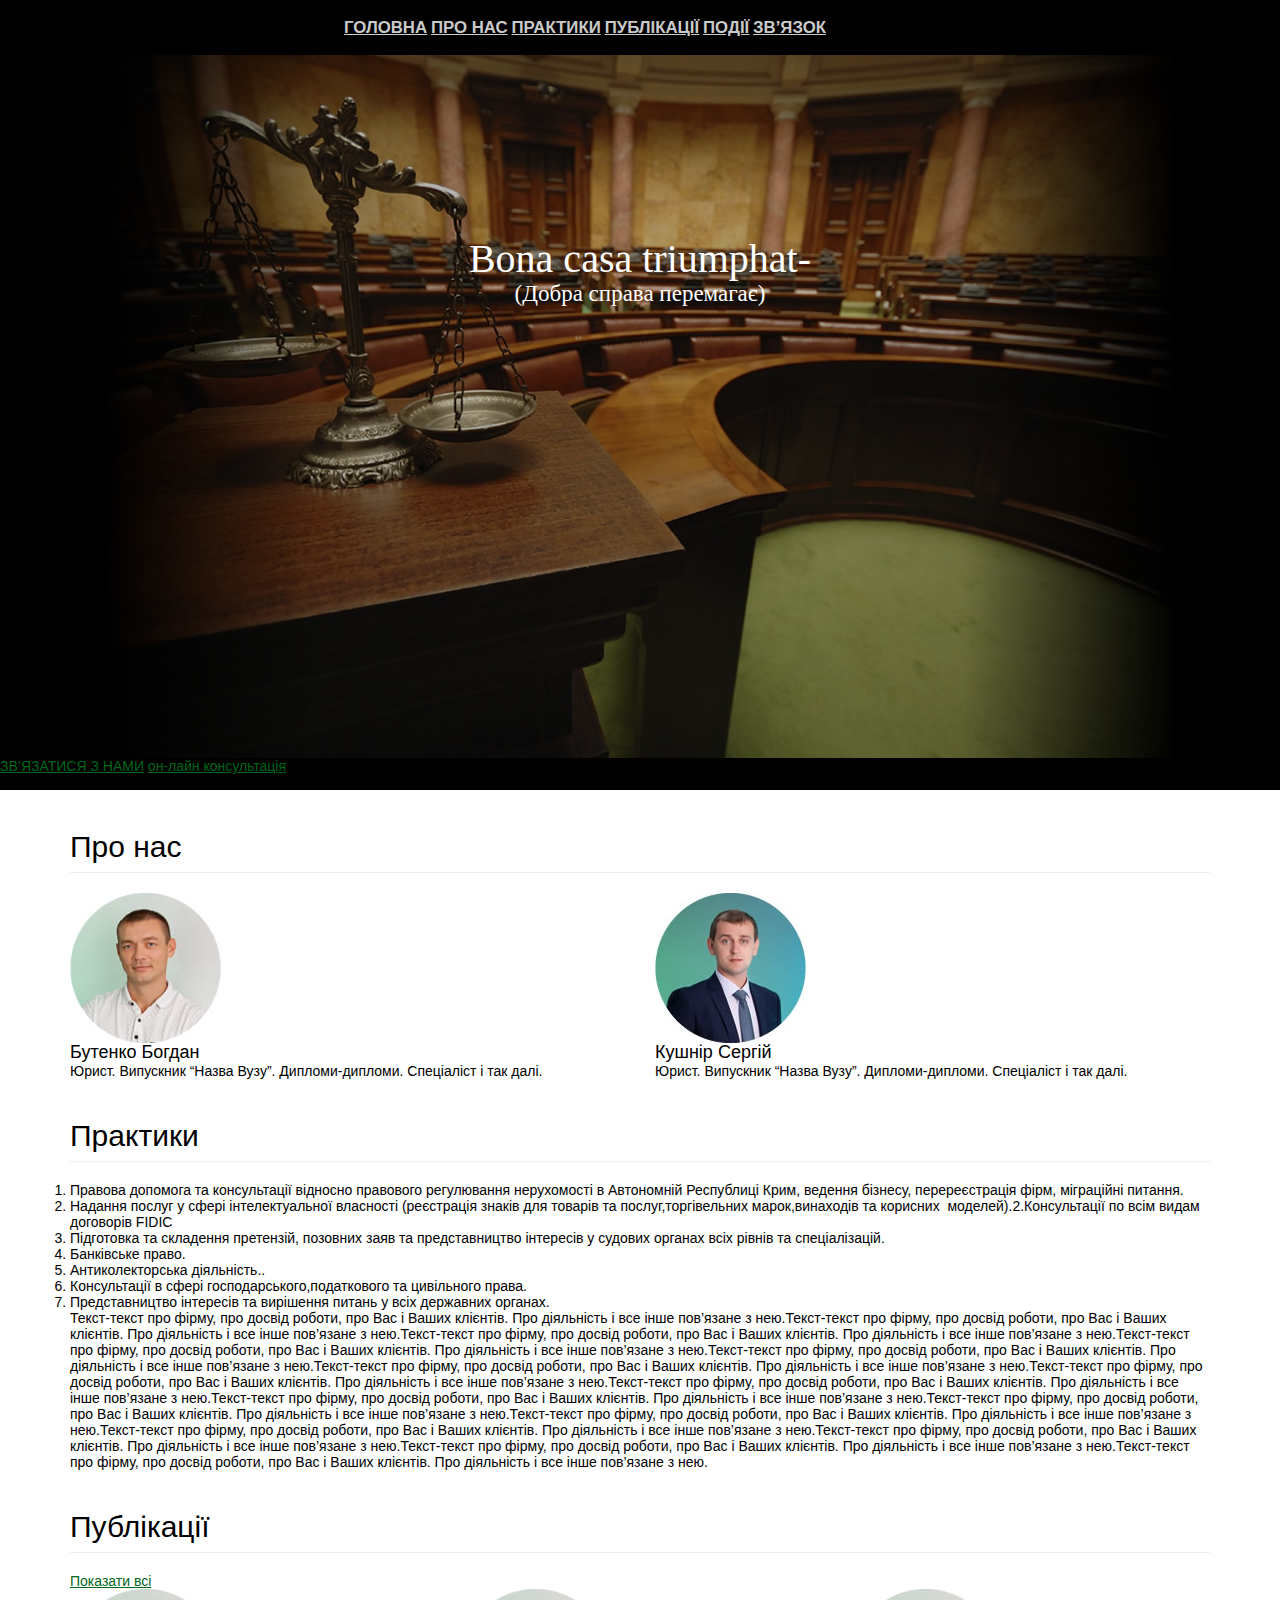
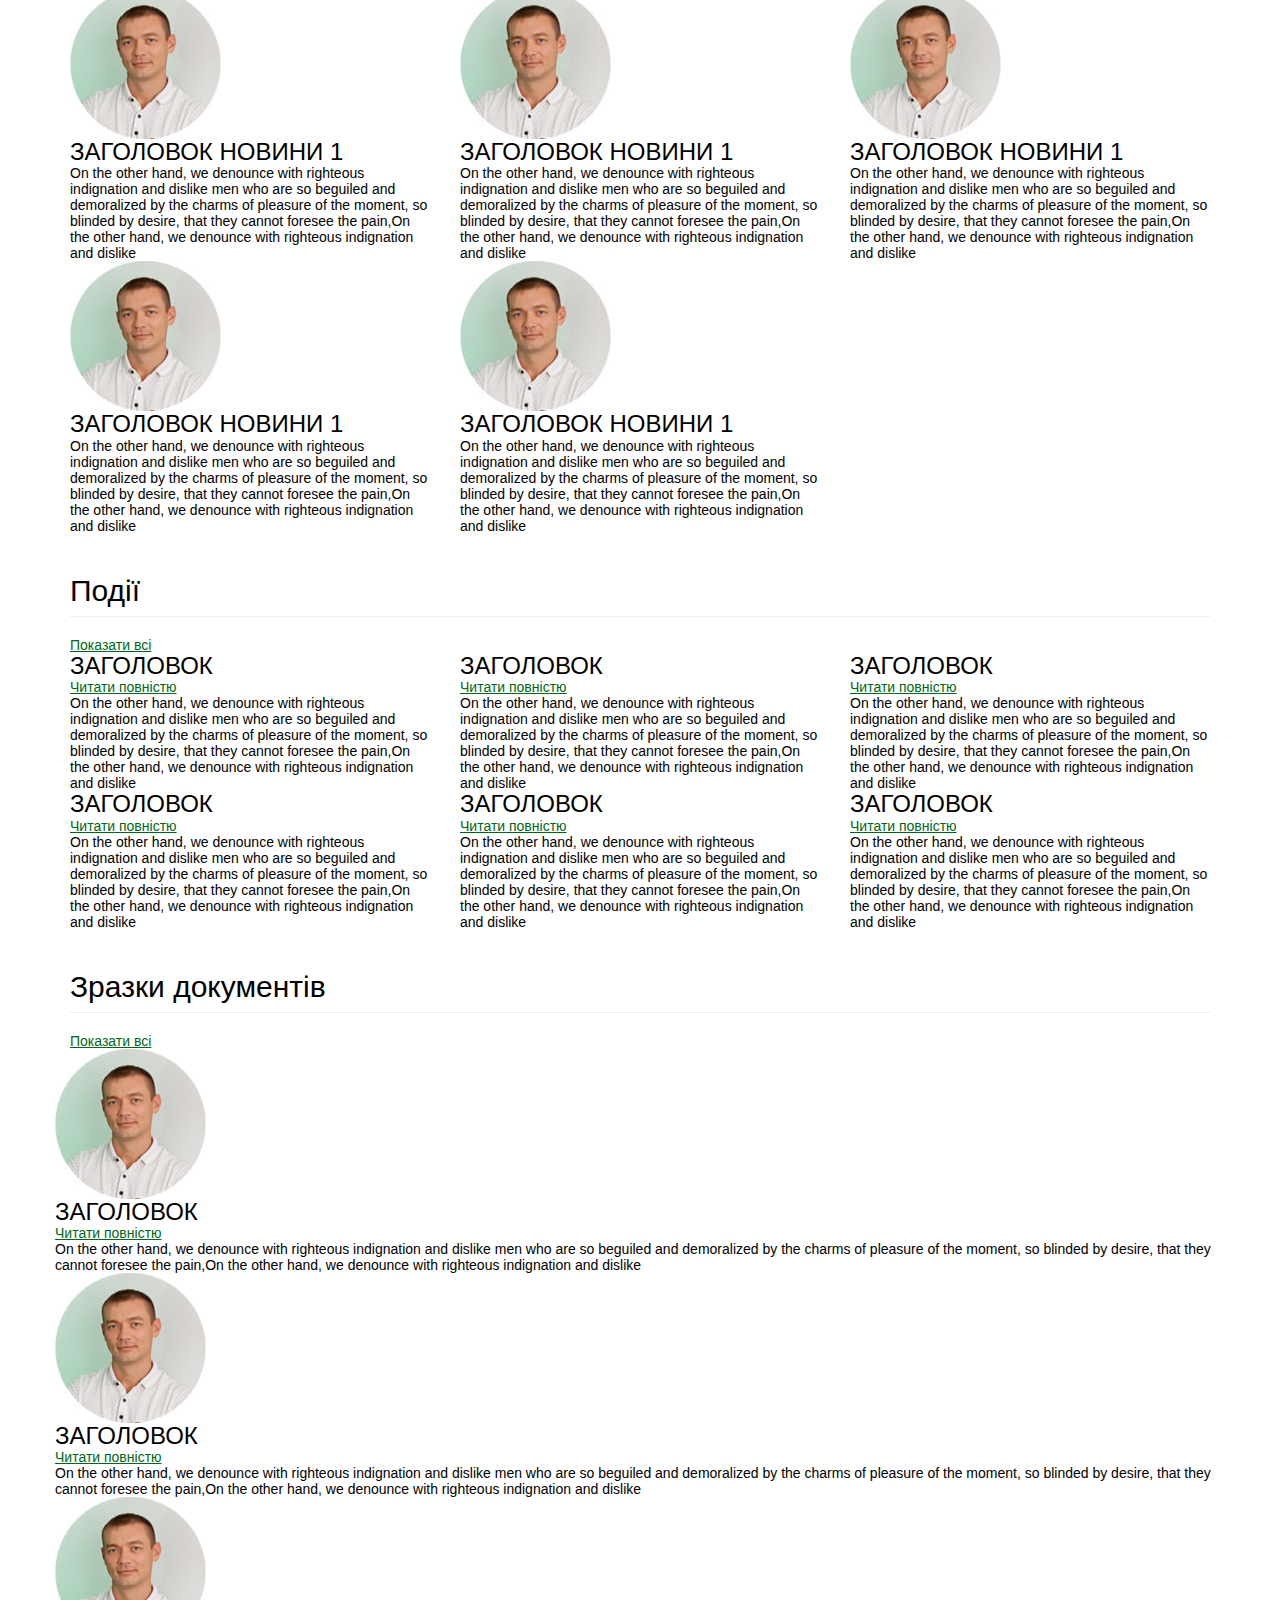
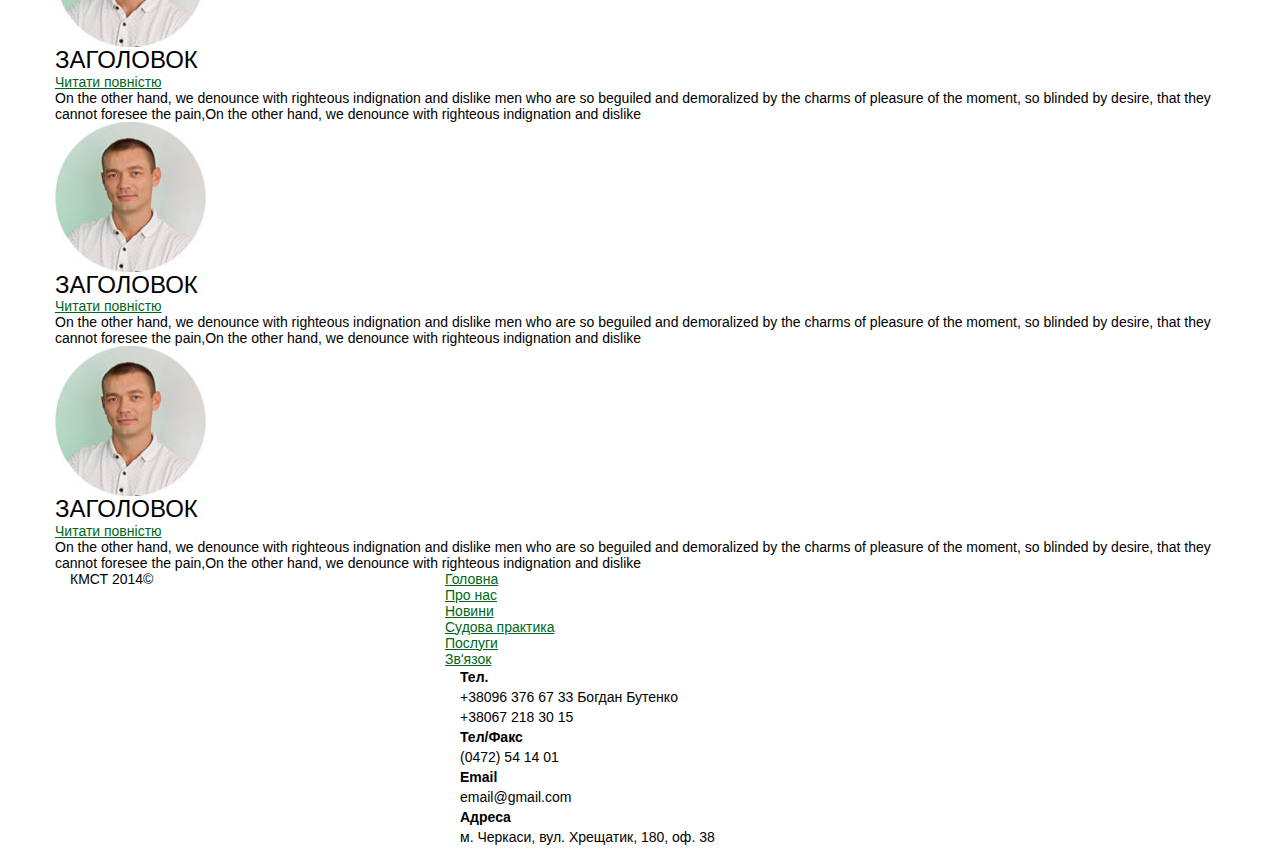
==== index.html @ f26c0d96 "slicing and html" ====
<!DOCTYPE html>
<html lang="en">
<head>
    <meta charset="utf-8">
    <meta http-equiv="X-UA-Compatible" content="IE=edge">
    <meta name="viewport" content="width=device-width, initial-scale=1">
    <title>Bootstrap 101 Template</title>

    <!-- Bootstrap -->
    <link href="css/bootstrap.min.css" rel="stylesheet">

    <!-- HTML5 shim and Respond.js for IE8 support of HTML5 elements and media queries -->
    <!-- WARNING: Respond.js doesn't work if you view the page via file:// -->
    <!--[if lt IE 9]>
    <script src="https://oss.maxcdn.com/html5shiv/3.7.2/html5shiv.min.js"></script>
    <script src="https://oss.maxcdn.com/respond/1.4.2/respond.min.js"></script>
    <![endif]-->
    <!-- jQuery (necessary for Bootstrap's JavaScript plugins) -->
    <script src="https://ajax.googleapis.com/ajax/libs/jquery/1.11.1/jquery.min.js"></script>
    <!-- Include all compiled plugins (below), or include individual files as needed -->
    <script src="js/bootstrap.min.js"></script>
	<link href="css/styles.css" rel="stylesheet" type="text/css" />
  </head>
<body>

    <header>
        <nav class="container">

                <a href="#" class="top-menu">головна</a>
                <a href="#" class="top-menu">про нас</a>
                <a href="#" class="top-menu">практики</a>
                <a href="#" class="logo"></a>
                <a href="#" class="top-menu">публікації</a>
                <a href="#" class="top-menu">події</a>
                <a href="#" class="top-menu">зв’язок</a>

        </nav>

        <img class="top-background" src="images/background.jpg" alt="" />
        <h1 class="slogan">Bona casa triumphat-
            <span class="slogan-ukr">(Добра справа перемагає)</span>
        </h1>
        <a href="#" class="mail_us">ЗВ’ЯЗАТИСЯ З НАМИ</a>
        <a href="#" class="consultation">он-лайн консультація</a>
        <span class="about-us">КМЕТ є провідною юридичною компанією, яка розробляє і забеспечує міцні правові основи ефективного функціонування бізнесу через надання широкого спектру якісних юридичних послуг</span>

    </header>
    <div class="container">
        <div class="row founders">
            <div class="col-lg-12 col-md-2 col-sm-12 col-xs-12">
                <h2 class="page-header">Про нас</h2>
            </div>
            <div class="col-lg-6 col-md-6-col-sm-6 col-xs-12 founder-info">
                    <img class="big-thumb-img" src="images/photo1.jpg" alt="Бутенко Богдан" />
                    <h4 class="founder-name">Бутенко Богдан</h4>
                    <p>Юрист. Випускник “Назва Вузу”. Дипломи-дипломи. Спеціаліст і так далі.</p>
            </div>
            <div class="col-lg-6 col-md-6-col-sm-6 col-xs-12 founder-info">
                <img class="big-thumb-img" src="images/photo2.jpg" alt="Бутенко Богдан" />
                <h4 class="founder-name">Кушнір Сергій</h4>
                <p>Юрист. Випускник “Назва Вузу”. Дипломи-дипломи. Спеціаліст і так далі.</p>
            </div>
        </div>
        <div class="row page practices">
            <div class="col-lg-12 col-md-2 col-sm-12 col-xs-12">
                <h2 class="page-header">Практики</h2>
                <ol>
                    <li>Правова допомога та консультації відносно правового регулювання нерухомості в Автономній Республиці Крим, ведення бізнесу, перереєстрація фірм, міграційні питання.</li>
                    <li>Надання послуг у сфері інтелектуальної власності (реєстрація знаків для товарів та послуг,торгівельних марок,винаходів та корисних  моделей).2.Консультації по всім видам договорів FIDIC</li>
                    <li>Підготовка та складення претензій, позовних заяв та представництво інтересів у судових органах всіх рівнів та спеціалізацій.</li>
                    <li>Банківське право.</li>
                    <li>Антиколекторська діяльність..</li>
                    <li>Консультації в сфері господарського,податкового та цивільного права.</li>
                    <li>Представництво інтересів та вирішення питань у всіх державних органах.</li>
                </ol>
                <p>Текст-текст про фірму, про досвід роботи, про Вас і Ваших клієнтів. Про діяльність і все інше пов’язане з нею.Текст-текст про фірму, про досвід роботи, про Вас і Ваших клієнтів. Про діяльність і все інше пов’язане з нею.Текст-текст про фірму, про досвід роботи, про Вас і Ваших клієнтів. Про діяльність і все інше пов’язане з нею.Текст-текст про фірму, про досвід роботи, про Вас і Ваших клієнтів. Про діяльність і все інше пов’язане з нею.Текст-текст про фірму, про досвід роботи, про Вас і Ваших клієнтів. Про діяльність і все інше пов’язане з нею.Текст-текст про фірму, про досвід роботи, про Вас і Ваших клієнтів. Про діяльність і все інше пов’язане з нею.Текст-текст про фірму, про досвід роботи, про Вас і Ваших клієнтів. Про діяльність і все інше пов’язане з нею.Текст-текст про фірму, про досвід роботи, про Вас і Ваших клієнтів. Про діяльність і все інше пов’язане з нею.Текст-текст про фірму, про досвід роботи, про Вас і Ваших клієнтів. Про діяльність і все інше пов’язане з нею.Текст-текст про фірму, про досвід роботи, про Вас і Ваших клієнтів. Про діяльність і все інше пов’язане з нею.Текст-текст про фірму, про досвід роботи, про Вас і Ваших клієнтів. Про діяльність і все інше пов’язане з нею.Текст-текст про фірму, про досвід роботи, про Вас і Ваших клієнтів. Про діяльність і все інше пов’язане з нею.Текст-текст про фірму, про досвід роботи, про Вас і Ваших клієнтів. Про діяльність і все інше пов’язане з нею.Текст-текст про фірму, про досвід роботи, про Вас і Ваших клієнтів. Про діяльність і все інше пов’язане з нею.Текст-текст про фірму, про досвід роботи, про Вас і Ваших клієнтів. Про діяльність і все інше пов’язане з нею.</p>
            </div>
        </div>
        <div class="row news">
            <div class="col-lg-12 col-md-2 col-sm-12 col-xs-12">
                <h2 class="page-header">Публікації</h2>
                <a href="#" class="show-all">Показати всі</a>
            </div>
            <div class="col-lg-4 col-md-4 col-sm-6 col-xs-12 news-slide">
                <img src="images/photo1.jpg" class="thumb-news" alt="" />
                <h3>ЗАГОЛОВОК НОВИНИ 1</h3>
                <p class="excerpt">On the other hand, we denounce with righteous indignation and dislike men who are so beguiled and demoralized by the charms of pleasure of the moment, so blinded by desire, that they cannot foresee the pain,On the other hand, we denounce with righteous indignation and dislike </p>
            </div>
            <div class="col-lg-4 col-md-4 col-sm-6 col-xs-12 news-slide">
                <img src="images/photo1.jpg" class="thumb-news" alt="" />
                <h3>ЗАГОЛОВОК НОВИНИ 1</h3>
                <p class="excerpt">On the other hand, we denounce with righteous indignation and dislike men who are so beguiled and demoralized by the charms of pleasure of the moment, so blinded by desire, that they cannot foresee the pain,On the other hand, we denounce with righteous indignation and dislike </p>
            </div>
            <div class="col-lg-4 col-md-4 col-sm-6 col-xs-12 news-slide">
                <img src="images/photo1.jpg" class="thumb-news" alt="" />
                <h3>ЗАГОЛОВОК НОВИНИ 1</h3>
                <p class="excerpt">On the other hand, we denounce with righteous indignation and dislike men who are so beguiled and demoralized by the charms of pleasure of the moment, so blinded by desire, that they cannot foresee the pain,On the other hand, we denounce with righteous indignation and dislike </p>
            </div>
            <div class="col-lg-4 col-md-4 col-sm-6 col-xs-12 news-slide">
                <img src="images/photo1.jpg" class="thumb-news" alt="" />
                <h3>ЗАГОЛОВОК НОВИНИ 1</h3>
                <p class="excerpt">On the other hand, we denounce with righteous indignation and dislike men who are so beguiled and demoralized by the charms of pleasure of the moment, so blinded by desire, that they cannot foresee the pain,On the other hand, we denounce with righteous indignation and dislike </p>
            </div>
            <div class="col-lg-4 col-md-4 col-sm-6 col-xs-12 news-slide">
                <img src="images/photo1.jpg" class="thumb-news" alt="" />
                <h3>ЗАГОЛОВОК НОВИНИ 1</h3>
                <p class="excerpt">On the other hand, we denounce with righteous indignation and dislike men who are so beguiled and demoralized by the charms of pleasure of the moment, so blinded by desire, that they cannot foresee the pain,On the other hand, we denounce with righteous indignation and dislike </p>
            </div>
        </div>
        <div class="row doings">
            <div class="col-lg-12 col-md-2 col-sm-12 col-xs-12">
                <h2 class="page-header">Події</h2>
                <a href="#" class="show-all">Показати всі</a>
            </div>
            <div class="col-lg-4 col-md-4 col-sm-6 col-xs-12 doing-slide">
                <h3>ЗАГОЛОВОК</h3>
                <a href="#" class="read-more">Читати повністю</a>
                <p class="excerpt">On the other hand, we denounce with righteous indignation and dislike men who are so beguiled and demoralized by the charms of pleasure of the moment, so blinded by desire, that they cannot foresee the pain,On the other hand, we denounce with righteous indignation and dislike </p>
            </div>
            <div class="col-lg-4 col-md-4 col-sm-6 col-xs-12 doing-slide">
                <h3>ЗАГОЛОВОК</h3>
                <a href="#" class="read-more">Читати повністю</a>
                <p class="excerpt">On the other hand, we denounce with righteous indignation and dislike men who are so beguiled and demoralized by the charms of pleasure of the moment, so blinded by desire, that they cannot foresee the pain,On the other hand, we denounce with righteous indignation and dislike </p>
            </div>
            <div class="col-lg-4 col-md-4 col-sm-6 col-xs-12 doing-slide">
                <h3>ЗАГОЛОВОК</h3>
                <a href="#" class="read-more">Читати повністю</a>
                <p class="excerpt">On the other hand, we denounce with righteous indignation and dislike men who are so beguiled and demoralized by the charms of pleasure of the moment, so blinded by desire, that they cannot foresee the pain,On the other hand, we denounce with righteous indignation and dislike </p>
            </div>
            <div class="col-lg-4 col-md-4 col-sm-6 col-xs-12 doing-slide">
                <h3>ЗАГОЛОВОК</h3>
                <a href="#" class="read-more">Читати повністю</a>
                <p class="excerpt">On the other hand, we denounce with righteous indignation and dislike men who are so beguiled and demoralized by the charms of pleasure of the moment, so blinded by desire, that they cannot foresee the pain,On the other hand, we denounce with righteous indignation and dislike </p>
            </div>
            <div class="col-lg-4 col-md-4 col-sm-6 col-xs-12 doing-slide">
                <h3>ЗАГОЛОВОК</h3>
                <a href="#" class="read-more">Читати повністю</a>
                <p class="excerpt">On the other hand, we denounce with righteous indignation and dislike men who are so beguiled and demoralized by the charms of pleasure of the moment, so blinded by desire, that they cannot foresee the pain,On the other hand, we denounce with righteous indignation and dislike </p>
            </div>
            <div class="col-lg-4 col-md-4 col-sm-6 col-xs-12 doing-slide">
                <h3>ЗАГОЛОВОК</h3>
                <a href="#" class="read-more">Читати повністю</a>
                <p class="excerpt">On the other hand, we denounce with righteous indignation and dislike men who are so beguiled and demoralized by the charms of pleasure of the moment, so blinded by desire, that they cannot foresee the pain,On the other hand, we denounce with righteous indignation and dislike </p>
            </div>
        </div>
        <div class="row documents">
            <div class="col-lg-12 col-md-2 col-sm-12 col-xs-12">
                <h2 class="page-header">Зразки документів</h2>
                <a href="#" class="show-all">Показати всі</a>
            </div>
            <ul>
                <li class="document">
                    <img class="big-thumb-img" src="images/photo1.jpg" alt="Бутенко Богдан" />
                    <h3>ЗАГОЛОВОК</h3>
                    <a href="#" class="read-more">Читати повністю</a>
                    <p class="excerpt">On the other hand, we denounce with righteous indignation and dislike men who are so beguiled and demoralized by the charms of pleasure of the moment, so blinded by desire, that they cannot foresee the pain,On the other hand, we denounce with righteous indignation and dislike </p>
                </li>
                <li class="document">
                    <img class="big-thumb-img" src="images/photo1.jpg" alt="Бутенко Богдан" />
                    <h3>ЗАГОЛОВОК</h3>
                    <a href="#" class="read-more">Читати повністю</a>
                    <p class="excerpt">On the other hand, we denounce with righteous indignation and dislike men who are so beguiled and demoralized by the charms of pleasure of the moment, so blinded by desire, that they cannot foresee the pain,On the other hand, we denounce with righteous indignation and dislike </p>
                </li>
                <li class="document">
                    <img class="big-thumb-img" src="images/photo1.jpg" alt="Бутенко Богдан" />
                    <h3>ЗАГОЛОВОК</h3>
                    <a href="#" class="read-more">Читати повністю</a>
                    <p class="excerpt">On the other hand, we denounce with righteous indignation and dislike men who are so beguiled and demoralized by the charms of pleasure of the moment, so blinded by desire, that they cannot foresee the pain,On the other hand, we denounce with righteous indignation and dislike </p>
                </li>
                <li class="document">
                    <img class="big-thumb-img" src="images/photo1.jpg" alt="Бутенко Богдан" />
                    <h3>ЗАГОЛОВОК</h3>
                    <a href="#" class="read-more">Читати повністю</a>
                    <p class="excerpt">On the other hand, we denounce with righteous indignation and dislike men who are so beguiled and demoralized by the charms of pleasure of the moment, so blinded by desire, that they cannot foresee the pain,On the other hand, we denounce with righteous indignation and dislike </p>
                </li>
                <li class="document">
                    <img class="big-thumb-img" src="images/photo1.jpg" alt="Бутенко Богдан" />
                    <h3>ЗАГОЛОВОК</h3>
                    <a href="#" class="read-more">Читати повністю</a>
                    <p class="excerpt">On the other hand, we denounce with righteous indignation and dislike men who are so beguiled and demoralized by the charms of pleasure of the moment, so blinded by desire, that they cannot foresee the pain,On the other hand, we denounce with righteous indignation and dislike </p>
                </li>
            </ul>
        </div>
    </div>
    <footer>
        <div class="container">
            <div class="row">
                <div class="col-lg-4 col-md-4 col-sm-12 col-xs-12">
                    <a class="logo" href="#"></a>
                    <span>КМСТ 2014&copy; </span>
                </div>
                <div class="col-lg-8 col-md-8 col-sm-12 col-xs-12">
                    <ul class="row footer-menu">
                        <li class="footer-item"><a href="#">Головна</a></li>
                        <li class="footer-item"><a href="#">Про нас</a></li>
                        <li class="footer-item"><a href="#">Новини</a></li>
                        <li class="footer-item"><a href="#">Судова практика</a></li>
                        <li class="footer-item"><a href="#">Послуги</a></li>
                        <li class="footer-item"><a href="#">Зв'язок</a></li>
                    </ul>
                    <address>
                        <dl>
                            <dt>Тел.</dt>
                            <dd>+38096 376 67 33 Богдан Бутенко <br /> +38067 218 30 15</dd>
                            <dt>Тел/Факс</dt>
                            <dd>(0472) 54 14 01</dd>
                            <dt>Email</dt>
                            <dd>email@gmail.com</dd>
                            <dt>Адреса</dt>
                            <dd>м. Черкаси, вул. Хрещатик, 180, оф. 38</dd>
                        </dl>
                    </address>
                    <ul class="social-links">
                        <li><a class="facebook" href="#"></a></li>
                        <li><a class="twitter" href="#"></a></li>
                    </ul>
                </div>
            </div>
        </div>
    </footer>
<script>

</script>
</body>
</html>
---- css/styles.css ----
/*----------------------------------------------------------------------------------*/
/*------------------------------RESET DEFAULT STYLES--------------------------------*/
/*----------------------------------------------------------------------------------*/
html,body                       { width:100%; height:100%; }
body                            { padding:0; margin:0; font:14px Verdana, Arial, sans-serif; background:#fff; color:#000; }
div,p,a,span,em,strong,img,h1,h2,h3,h4,h5,h6,ul,ol,li,dl,dt,dd,table,td,tr,form,fieldset,label,select,checkbox,input,textarea {
	padding:0;
	margin:0;
	outline:none;

}
ul{
    list-style:none;        { font-size:12px; vertical-align:middle; }
textarea                       { vertical-align:top; }
:focus
}
select, input, textarea           { outline:none; }
input[type=submit]             { cursor:pointer; }
img, fieldset                  { border:0; }
table                          { border-collapse:collapse; border-spacing:0; }
a:link, a:visited              { fontfamily:12px "Lucida Grande", sans-serif; color:#00661a; text-decoration:underline; }
a:hover                        { text-decoration:none; }
/*----------------------------------------------------------------------------------*/
/*-------------------------------------DEFAULT CLASSES------------------------------*/
/*----------------------------------------------------------------------------------*/
.float-r           	           { float:right !important; }
.float-l                       { float:left !important; }
.no-float                      { float:none !important; }
.no-border                     { border:0 !important; }
.no-bg                         { background:none !important; }
.no-margin                     { margin:0 !important; }
.no-padding                    { padding:0 !important; }
.no-display                    { display:none !important; }
.display                       { display:block !important; }
.inline                        { display:inline !important; }
.overflow                      { overflow:hidden !important; }
.align-r                       { text-align:right !important; }
.align-l                       { text-align:left !important; }
.align-c                       { text-align:center !important; }
.clear                         { clear:both; }
/*----------------------------------------------------------------------------------*/
/*-------------------------------------WRAPPER--------------------------------------*/
/*----------------------------------------------------------------------------------*/

/*----------------------------------------------------------------------------------*/
/*-------------------------------------HEADER---------------------------------------*/
/*----------------------------------------------------------------------------------*/
header{
    background:#000;

    position:relative;
}
nav{
    position:absolute;
    left:0;
    top:0;
    width:100%;
    text-align:center;
    background:#000;
}
header .top-menu{
    display:inline-block;
    text-transform:uppercase;
    font-size:1.2em;
    font-weight:bold;
    color:#cacaca;
    line-height:55px;
}
.header .top-menu:hover, .top-menu.active{
    color:#fff;
}

.top-background{
    max-height:100%;
    height:auto;
    width:100%;
    max-width:100%;
}
.slogan{
    font-family: Georgia, times, serif;
    font-size:40px;
    position:absolute;
    width:60%;
    top:30%;
    left:20%;
    text-align:center;
    color:#fff;
}
.slogan-ukr{
    font-size:23px;
    display:block;
}
/*----------------------------------------------------------------------------------*/
/*-------------------------------------NAV------------------------------------------*/
/*----------------------------------------------------------------------------------*/

/*----------------------------------------------------------------------------------*/
/*-------------------------------------CONTENT--------------------------------------*/
/*----------------------------------------------------------------------------------*/

/*----------------------------------------------------------------------------------*/
/*-------------------------------------SIDEBAR--------------------------------------*/
/*----------------------------------------------------------------------------------*/

/*----------------------------------------------------------------------------------*/
/*-------------------------------------FOOTER---------------------------------------*/
/*----------------------------------------------------------------------------------*/
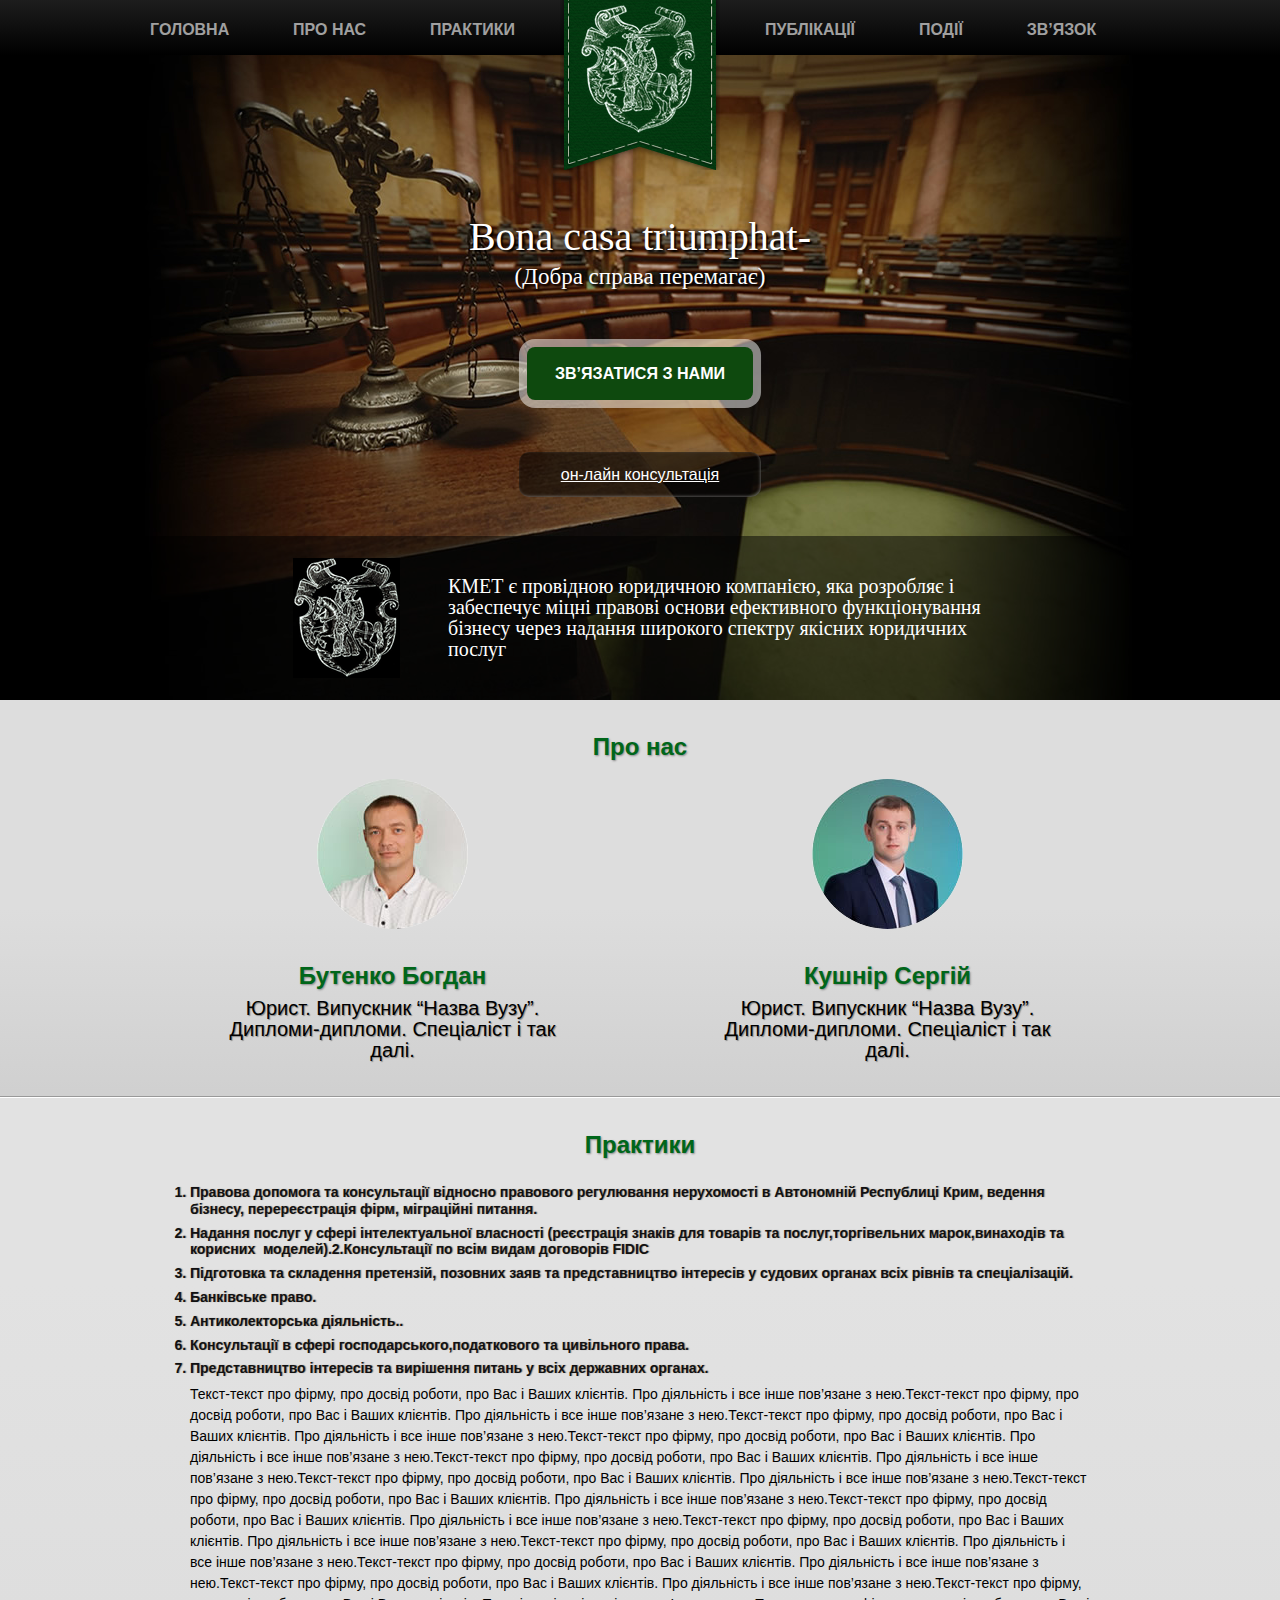
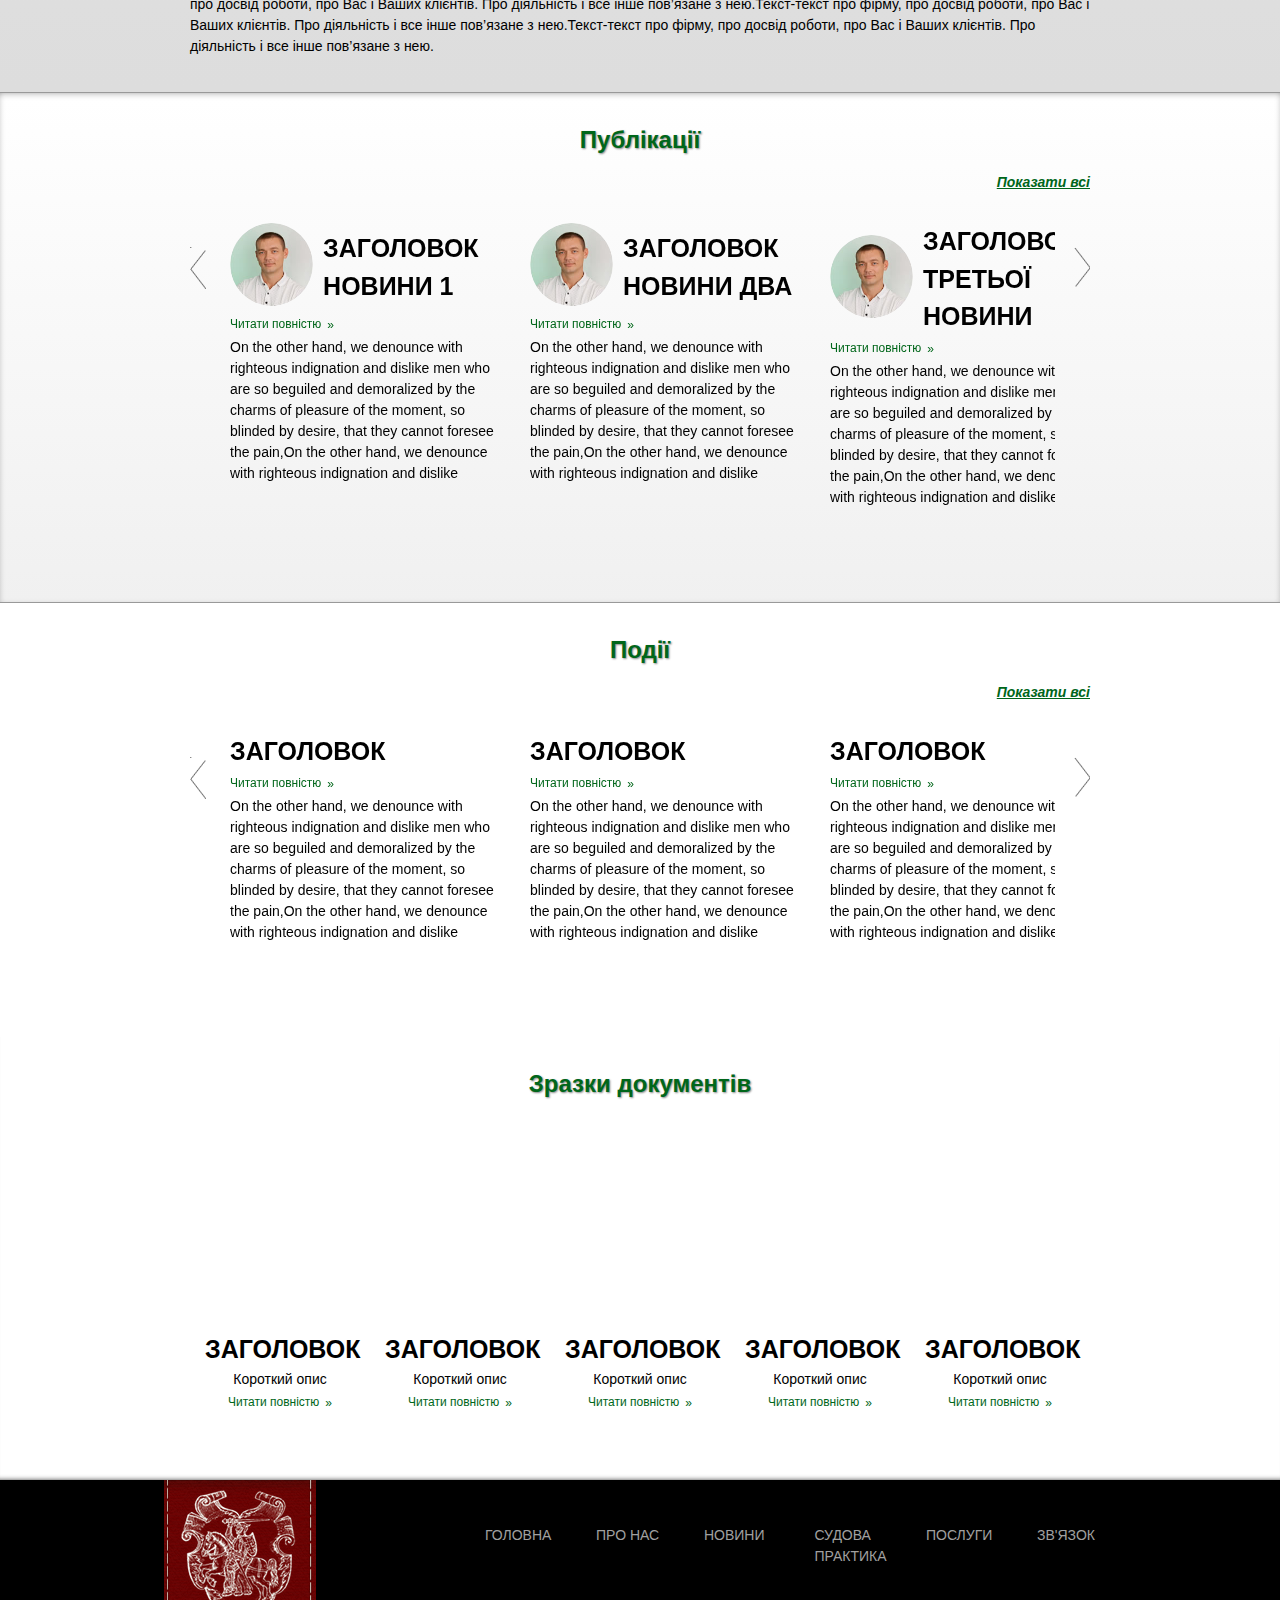
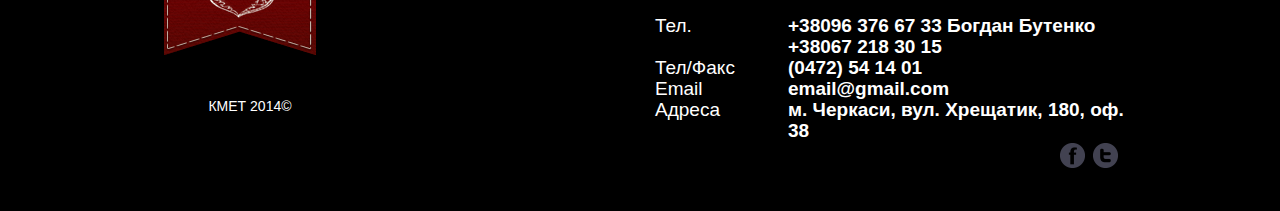
==== commit 95aa1d38: "Signed-off-by: iryna.ivakha <iryna.ivakha@masterofcode.com>" ====
--- a/index.html
+++ b/index.html
@@ -4,7 +4,7 @@
     <meta charset="utf-8">
     <meta http-equiv="X-UA-Compatible" content="IE=edge">
     <meta name="viewport" content="width=device-width, initial-scale=1">
-    <title>Bootstrap 101 Template</title>
+    <title>Bona casa triumphat</title>
 
     <!-- Bootstrap -->
     <link href="css/bootstrap.min.css" rel="stylesheet">
@@ -12,28 +12,33 @@
     <!-- HTML5 shim and Respond.js for IE8 support of HTML5 elements and media queries -->
     <!-- WARNING: Respond.js doesn't work if you view the page via file:// -->
     <!--[if lt IE 9]>
-    <script src="https://oss.maxcdn.com/html5shiv/3.7.2/html5shiv.min.js"></script>
-    <script src="https://oss.maxcdn.com/respond/1.4.2/respond.min.js"></script>
+    <!--<script src="https://oss.maxcdn.com/html5shiv/3.7.2/html5shiv.min.js"></script>-->
+    <!--<script src="https://oss.maxcdn.com/respond/1.4.2/respond.min.js"></script>-->
     <![endif]-->
     <!-- jQuery (necessary for Bootstrap's JavaScript plugins) -->
     <script src="https://ajax.googleapis.com/ajax/libs/jquery/1.11.1/jquery.min.js"></script>
     <!-- Include all compiled plugins (below), or include individual files as needed -->
-    <script src="js/bootstrap.min.js"></script>
+    <!--<script src="js/bootstrap.min.js"></script>-->
+    <script src="js/jquery.bxslider.min.js"></script>
+    <!-- bxSlider CSS file -->
+    <link href="js/jquery.bxslider.css" rel="stylesheet" />
 	<link href="css/styles.css" rel="stylesheet" type="text/css" />
   </head>
 <body>
 
     <header>
-        <nav class="container">
-
-                <a href="#" class="top-menu">головна</a>
-                <a href="#" class="top-menu">про нас</a>
-                <a href="#" class="top-menu">практики</a>
-                <a href="#" class="logo"></a>
-                <a href="#" class="top-menu">публікації</a>
-                <a href="#" class="top-menu">події</a>
-                <a href="#" class="top-menu">зв’язок</a>
-
+        <nav>
+                <ul class="top-nav left">
+                    <li><a href="#" class="top-menu">головна</a></li>
+                    <li><a href="#" class="top-menu">про нас</a></li>
+                    <li><a href="#" class="top-menu">практики</a></li>
+                </ul>
+                <a href="#" class="logo header"></a>
+                <ul class="top-nav right">
+                    <li><a href="#" class="top-menu">публікації</a></li>
+                    <li><a href="#" class="top-menu">події</a></li>
+                    <li><a href="#" class="top-menu">зв’язок</a></li>
+                </ul>
         </nav>
 
         <img class="top-background" src="images/background.jpg" alt="" />
@@ -45,26 +50,28 @@
         <span class="about-us">КМЕТ є провідною юридичною компанією, яка розробляє і забеспечує міцні правові основи ефективного функціонування бізнесу через надання широкого спектру якісних юридичних послуг</span>
 
     </header>
-    <div class="container">
-        <div class="row founders">
-            <div class="col-lg-12 col-md-2 col-sm-12 col-xs-12">
-                <h2 class="page-header">Про нас</h2>
-            </div>
-            <div class="col-lg-6 col-md-6-col-sm-6 col-xs-12 founder-info">
-                    <img class="big-thumb-img" src="images/photo1.jpg" alt="Бутенко Богдан" />
+    <div class="founders">
+        <div class="container">
+            <h2 class="page-header">Про нас</h2>
+            <div class="row founders-list">
+                <div class="col-lg-6 col-md-6 col-sm-6 col-xs-12 founder-info">
+                    <a href="#" class="thumb-link"><img class="big-thumb-img" src="images/photo1.jpg" alt="Бутенко Богдан" /></a>
                     <h4 class="founder-name">Бутенко Богдан</h4>
                     <p>Юрист. Випускник “Назва Вузу”. Дипломи-дипломи. Спеціаліст і так далі.</p>
+                </div>
+                <div class="col-lg-6 col-md-6 col-sm-6 col-xs-12 founder-info">
+                    <a href="#" class="thumb-link"><img class="big-thumb-img" src="images/photo2.jpg" alt="Бутенко Богдан" /></a>
+                    <h4 class="founder-name">Кушнір Сергій</h4>
+                    <p>Юрист. Випускник “Назва Вузу”. Дипломи-дипломи. Спеціаліст і так далі.</p>
+                </div>
             </div>
-            <div class="col-lg-6 col-md-6-col-sm-6 col-xs-12 founder-info">
-                <img class="big-thumb-img" src="images/photo2.jpg" alt="Бутенко Богдан" />
-                <h4 class="founder-name">Кушнір Сергій</h4>
-                <p>Юрист. Випускник “Назва Вузу”. Дипломи-дипломи. Спеціаліст і так далі.</p>
-            </div>
-        </div>
-        <div class="row page practices">
-            <div class="col-lg-12 col-md-2 col-sm-12 col-xs-12">
+        </div>
+    </div>
+    <div class="practices">
+        <div class="container">
+            <div class="row practices-article">
                 <h2 class="page-header">Практики</h2>
-                <ol>
+                <ol class="practice-list">
                     <li>Правова допомога та консультації відносно правового регулювання нерухомості в Автономній Республиці Крим, ведення бізнесу, перереєстрація фірм, міграційні питання.</li>
                     <li>Надання послуг у сфері інтелектуальної власності (реєстрація знаків для товарів та послуг,торгівельних марок,винаходів та корисних  моделей).2.Консультації по всім видам договорів FIDIC</li>
                     <li>Підготовка та складення претензій, позовних заяв та представництво інтересів у судових органах всіх рівнів та спеціалізацій.</li>
@@ -76,108 +83,128 @@
                 <p>Текст-текст про фірму, про досвід роботи, про Вас і Ваших клієнтів. Про діяльність і все інше пов’язане з нею.Текст-текст про фірму, про досвід роботи, про Вас і Ваших клієнтів. Про діяльність і все інше пов’язане з нею.Текст-текст про фірму, про досвід роботи, про Вас і Ваших клієнтів. Про діяльність і все інше пов’язане з нею.Текст-текст про фірму, про досвід роботи, про Вас і Ваших клієнтів. Про діяльність і все інше пов’язане з нею.Текст-текст про фірму, про досвід роботи, про Вас і Ваших клієнтів. Про діяльність і все інше пов’язане з нею.Текст-текст про фірму, про досвід роботи, про Вас і Ваших клієнтів. Про діяльність і все інше пов’язане з нею.Текст-текст про фірму, про досвід роботи, про Вас і Ваших клієнтів. Про діяльність і все інше пов’язане з нею.Текст-текст про фірму, про досвід роботи, про Вас і Ваших клієнтів. Про діяльність і все інше пов’язане з нею.Текст-текст про фірму, про досвід роботи, про Вас і Ваших клієнтів. Про діяльність і все інше пов’язане з нею.Текст-текст про фірму, про досвід роботи, про Вас і Ваших клієнтів. Про діяльність і все інше пов’язане з нею.Текст-текст про фірму, про досвід роботи, про Вас і Ваших клієнтів. Про діяльність і все інше пов’язане з нею.Текст-текст про фірму, про досвід роботи, про Вас і Ваших клієнтів. Про діяльність і все інше пов’язане з нею.Текст-текст про фірму, про досвід роботи, про Вас і Ваших клієнтів. Про діяльність і все інше пов’язане з нею.Текст-текст про фірму, про досвід роботи, про Вас і Ваших клієнтів. Про діяльність і все інше пов’язане з нею.Текст-текст про фірму, про досвід роботи, про Вас і Ваших клієнтів. Про діяльність і все інше пов’язане з нею.</p>
             </div>
         </div>
-        <div class="row news">
-            <div class="col-lg-12 col-md-2 col-sm-12 col-xs-12">
-                <h2 class="page-header">Публікації</h2>
-                <a href="#" class="show-all">Показати всі</a>
-            </div>
-            <div class="col-lg-4 col-md-4 col-sm-6 col-xs-12 news-slide">
-                <img src="images/photo1.jpg" class="thumb-news" alt="" />
-                <h3>ЗАГОЛОВОК НОВИНИ 1</h3>
-                <p class="excerpt">On the other hand, we denounce with righteous indignation and dislike men who are so beguiled and demoralized by the charms of pleasure of the moment, so blinded by desire, that they cannot foresee the pain,On the other hand, we denounce with righteous indignation and dislike </p>
-            </div>
-            <div class="col-lg-4 col-md-4 col-sm-6 col-xs-12 news-slide">
-                <img src="images/photo1.jpg" class="thumb-news" alt="" />
-                <h3>ЗАГОЛОВОК НОВИНИ 1</h3>
-                <p class="excerpt">On the other hand, we denounce with righteous indignation and dislike men who are so beguiled and demoralized by the charms of pleasure of the moment, so blinded by desire, that they cannot foresee the pain,On the other hand, we denounce with righteous indignation and dislike </p>
-            </div>
-            <div class="col-lg-4 col-md-4 col-sm-6 col-xs-12 news-slide">
-                <img src="images/photo1.jpg" class="thumb-news" alt="" />
-                <h3>ЗАГОЛОВОК НОВИНИ 1</h3>
-                <p class="excerpt">On the other hand, we denounce with righteous indignation and dislike men who are so beguiled and demoralized by the charms of pleasure of the moment, so blinded by desire, that they cannot foresee the pain,On the other hand, we denounce with righteous indignation and dislike </p>
-            </div>
-            <div class="col-lg-4 col-md-4 col-sm-6 col-xs-12 news-slide">
-                <img src="images/photo1.jpg" class="thumb-news" alt="" />
-                <h3>ЗАГОЛОВОК НОВИНИ 1</h3>
-                <p class="excerpt">On the other hand, we denounce with righteous indignation and dislike men who are so beguiled and demoralized by the charms of pleasure of the moment, so blinded by desire, that they cannot foresee the pain,On the other hand, we denounce with righteous indignation and dislike </p>
-            </div>
-            <div class="col-lg-4 col-md-4 col-sm-6 col-xs-12 news-slide">
-                <img src="images/photo1.jpg" class="thumb-news" alt="" />
-                <h3>ЗАГОЛОВОК НОВИНИ 1</h3>
-                <p class="excerpt">On the other hand, we denounce with righteous indignation and dislike men who are so beguiled and demoralized by the charms of pleasure of the moment, so blinded by desire, that they cannot foresee the pain,On the other hand, we denounce with righteous indignation and dislike </p>
-            </div>
-        </div>
-        <div class="row doings">
-            <div class="col-lg-12 col-md-2 col-sm-12 col-xs-12">
-                <h2 class="page-header">Події</h2>
-                <a href="#" class="show-all">Показати всі</a>
-            </div>
-            <div class="col-lg-4 col-md-4 col-sm-6 col-xs-12 doing-slide">
-                <h3>ЗАГОЛОВОК</h3>
-                <a href="#" class="read-more">Читати повністю</a>
-                <p class="excerpt">On the other hand, we denounce with righteous indignation and dislike men who are so beguiled and demoralized by the charms of pleasure of the moment, so blinded by desire, that they cannot foresee the pain,On the other hand, we denounce with righteous indignation and dislike </p>
-            </div>
-            <div class="col-lg-4 col-md-4 col-sm-6 col-xs-12 doing-slide">
-                <h3>ЗАГОЛОВОК</h3>
-                <a href="#" class="read-more">Читати повністю</a>
-                <p class="excerpt">On the other hand, we denounce with righteous indignation and dislike men who are so beguiled and demoralized by the charms of pleasure of the moment, so blinded by desire, that they cannot foresee the pain,On the other hand, we denounce with righteous indignation and dislike </p>
-            </div>
-            <div class="col-lg-4 col-md-4 col-sm-6 col-xs-12 doing-slide">
-                <h3>ЗАГОЛОВОК</h3>
-                <a href="#" class="read-more">Читати повністю</a>
-                <p class="excerpt">On the other hand, we denounce with righteous indignation and dislike men who are so beguiled and demoralized by the charms of pleasure of the moment, so blinded by desire, that they cannot foresee the pain,On the other hand, we denounce with righteous indignation and dislike </p>
-            </div>
-            <div class="col-lg-4 col-md-4 col-sm-6 col-xs-12 doing-slide">
-                <h3>ЗАГОЛОВОК</h3>
-                <a href="#" class="read-more">Читати повністю</a>
-                <p class="excerpt">On the other hand, we denounce with righteous indignation and dislike men who are so beguiled and demoralized by the charms of pleasure of the moment, so blinded by desire, that they cannot foresee the pain,On the other hand, we denounce with righteous indignation and dislike </p>
-            </div>
-            <div class="col-lg-4 col-md-4 col-sm-6 col-xs-12 doing-slide">
-                <h3>ЗАГОЛОВОК</h3>
-                <a href="#" class="read-more">Читати повністю</a>
-                <p class="excerpt">On the other hand, we denounce with righteous indignation and dislike men who are so beguiled and demoralized by the charms of pleasure of the moment, so blinded by desire, that they cannot foresee the pain,On the other hand, we denounce with righteous indignation and dislike </p>
-            </div>
-            <div class="col-lg-4 col-md-4 col-sm-6 col-xs-12 doing-slide">
-                <h3>ЗАГОЛОВОК</h3>
-                <a href="#" class="read-more">Читати повністю</a>
-                <p class="excerpt">On the other hand, we denounce with righteous indignation and dislike men who are so beguiled and demoralized by the charms of pleasure of the moment, so blinded by desire, that they cannot foresee the pain,On the other hand, we denounce with righteous indignation and dislike </p>
-            </div>
-        </div>
-        <div class="row documents">
-            <div class="col-lg-12 col-md-2 col-sm-12 col-xs-12">
-                <h2 class="page-header">Зразки документів</h2>
-                <a href="#" class="show-all">Показати всі</a>
-            </div>
-            <ul>
-                <li class="document">
-                    <img class="big-thumb-img" src="images/photo1.jpg" alt="Бутенко Богдан" />
-                    <h3>ЗАГОЛОВОК</h3>
-                    <a href="#" class="read-more">Читати повністю</a>
-                    <p class="excerpt">On the other hand, we denounce with righteous indignation and dislike men who are so beguiled and demoralized by the charms of pleasure of the moment, so blinded by desire, that they cannot foresee the pain,On the other hand, we denounce with righteous indignation and dislike </p>
-                </li>
-                <li class="document">
-                    <img class="big-thumb-img" src="images/photo1.jpg" alt="Бутенко Богдан" />
-                    <h3>ЗАГОЛОВОК</h3>
-                    <a href="#" class="read-more">Читати повністю</a>
-                    <p class="excerpt">On the other hand, we denounce with righteous indignation and dislike men who are so beguiled and demoralized by the charms of pleasure of the moment, so blinded by desire, that they cannot foresee the pain,On the other hand, we denounce with righteous indignation and dislike </p>
-                </li>
-                <li class="document">
-                    <img class="big-thumb-img" src="images/photo1.jpg" alt="Бутенко Богдан" />
-                    <h3>ЗАГОЛОВОК</h3>
-                    <a href="#" class="read-more">Читати повністю</a>
-                    <p class="excerpt">On the other hand, we denounce with righteous indignation and dislike men who are so beguiled and demoralized by the charms of pleasure of the moment, so blinded by desire, that they cannot foresee the pain,On the other hand, we denounce with righteous indignation and dislike </p>
-                </li>
-                <li class="document">
-                    <img class="big-thumb-img" src="images/photo1.jpg" alt="Бутенко Богдан" />
-                    <h3>ЗАГОЛОВОК</h3>
-                    <a href="#" class="read-more">Читати повністю</a>
-                    <p class="excerpt">On the other hand, we denounce with righteous indignation and dislike men who are so beguiled and demoralized by the charms of pleasure of the moment, so blinded by desire, that they cannot foresee the pain,On the other hand, we denounce with righteous indignation and dislike </p>
-                </li>
-                <li class="document">
-                    <img class="big-thumb-img" src="images/photo1.jpg" alt="Бутенко Богдан" />
-                    <h3>ЗАГОЛОВОК</h3>
-                    <a href="#" class="read-more">Читати повністю</a>
-                    <p class="excerpt">On the other hand, we denounce with righteous indignation and dislike men who are so beguiled and demoralized by the charms of pleasure of the moment, so blinded by desire, that they cannot foresee the pain,On the other hand, we denounce with righteous indignation and dislike </p>
+    </div>
+    <div class="news">
+        <div class="container">
+            <h2 class="page-header">Публікації</h2>
+            <a href="#" class="show-all">Показати всі</a>
+            <ul class="row slider4">
+                <li class="col-lg-3 col-md-4 col-sm-6 col-xs-12 news-slide ">
+                    <ul class="news-head">
+                        <li class="head-img"><a class="thumb-link small news-thumb" href="#"><img src="images/photo1.jpg" class="thumb-news" alt="" /></a></li>
+                        <li class="head-header"><h3 class="news-header">ЗАГОЛОВОК НОВИНИ 1 </h3></li>
+                    </ul>
+                    <a class="permalink" href="#">Читати повністю</a>
+                    <p class="excerpt">On the other hand, we denounce with righteous indignation and dislike men who are so beguiled and demoralized by the charms of pleasure of the moment, so blinded by desire, that they cannot foresee the pain,On the other hand, we denounce with righteous indignation and dislike </p>
+                </li>
+                <li class="col-lg-3 col-md-4 col-sm-6 col-xs-12 news-slide ">
+                    <ul class="news-head">
+                        <li class="head-img"><a class="thumb-link small news-thumb" href="#"><img src="images/photo1.jpg" class="thumb-news" alt="" /></a></li>
+                        <li class="head-header"><h3 class="news-header">ЗАГОЛОВОК НОВИНИ два </h3></li>
+                    </ul>
+                    <a class="permalink" href="#">Читати повністю</a>
+                    <p class="excerpt">On the other hand, we denounce with righteous indignation and dislike men who are so beguiled and demoralized by the charms of pleasure of the moment, so blinded by desire, that they cannot foresee the pain,On the other hand, we denounce with righteous indignation and dislike </p>
+                </li>
+                <li class="col-lg-3 col-md-4 col-sm-6 col-xs-12 news-slide ">
+                    <ul class="news-head">
+                        <li class="head-img"><a class="thumb-link small news-thumb" href="#"><img src="images/photo1.jpg" class="thumb-news" alt="" /></a></li>
+                        <li class="head-header"><h3 class="news-header">ЗАГОЛОВОК третьої НОВИНИ</h3></li>
+                    </ul>
+                    <a class="permalink" href="#">Читати повністю</a>
+                    <p class="excerpt">On the other hand, we denounce with righteous indignation and dislike men who are so beguiled and demoralized by the charms of pleasure of the moment, so blinded by desire, that they cannot foresee the pain,On the other hand, we denounce with righteous indignation and dislike </p>
+                </li>
+                <li class="col-lg-3 col-md-4 col-sm-6 col-xs-12 news-slide ">
+                    <ul class="news-head">
+                        <li class="head-img"><a class="thumb-link small news-thumb" href="#"><img src="images/photo1.jpg" class="thumb-news" alt="" /></a></li>
+                        <li class="head-header"><h3 class="news-header">ЗАГОЛОВОК НОВИНИ 1 </h3></li>
+                    </ul>
+                    <a class="permalink" href="#">Читати повністю</a>
+                    <p class="excerpt">On the other hand, we denounce with righteous indignation and dislike men who are so beguiled and demoralized by the charms of pleasure of the moment, so blinded by desire, that they cannot foresee the pain,On the other hand, we denounce with righteous indignation and dislike </p>
+                </li>
+                <li class="news-slide">
+                    <ul class="news-head">
+                        <li class="head-img"><a class="thumb-link small news-thumb" href="#"><img src="images/photo1.jpg" class="thumb-news" alt="" /></a></li>
+                        <li class="head-header"><h3 class="news-header">ЗАГОЛОВОК НОВИНИ 1 </h3></li>
+                    </ul>
+                    <a class="permalink" href="#">Читати повністю</a>
+                    <p class="excerpt">On the other hand, we denounce with righteous indignation and dislike men who are so beguiled and demoralized by the charms of pleasure of the moment, so blinded by desire, that they cannot foresee the pain,On the other hand, we denounce with righteous indignation and dislike </p>
+                </li>
+            </ul>
+        </div>
+    </div>
+    <div class="doings">
+        <div class="container">
+            <h2 class="page-header">Події</h2>
+            <a href="#" class="show-all">Показати всі</a>
+            <ul class="row slider4">
+                <li class="col-lg-3 col-md-4 col-sm-6 col-xs-12 news-slide ">
+                    <h3>ЗАГОЛОВОК</h3>
+                    <a class="permalink" href="#">Читати повністю</a>
+                    <p class="excerpt">On the other hand, we denounce with righteous indignation and dislike men who are so beguiled and demoralized by the charms of pleasure of the moment, so blinded by desire, that they cannot foresee the pain,On the other hand, we denounce with righteous indignation and dislike </p>
+                </li>
+                <li class="col-lg-3 col-md-4 col-sm-6 col-xs-12 news-slide ">
+                    <h3>ЗАГОЛОВОК</h3>
+                    <a class="permalink" href="#">Читати повністю</a>
+                    <p class="excerpt">On the other hand, we denounce with righteous indignation and dislike men who are so beguiled and demoralized by the charms of pleasure of the moment, so blinded by desire, that they cannot foresee the pain,On the other hand, we denounce with righteous indignation and dislike </p>
+                </li>
+                <li class="col-lg-3 col-md-4 col-sm-6 col-xs-12 news-slide ">
+                    <h3>ЗАГОЛОВОК</h3>
+                    <a class="permalink" href="#">Читати повністю</a>
+                    <p class="excerpt">On the other hand, we denounce with righteous indignation and dislike men who are so beguiled and demoralized by the charms of pleasure of the moment, so blinded by desire, that they cannot foresee the pain,On the other hand, we denounce with righteous indignation and dislike </p>
+                </li>
+                <li class="col-lg-3 col-md-4 col-sm-6 col-xs-12 news-slide ">
+                    <h3>ЗАГОЛОВОК</h3>
+                    <a class="permalink" href="#">Читати повністю</a>
+                    <p class="excerpt">On the other hand, we denounce with righteous indignation and dislike men who are so beguiled and demoralized by the charms of pleasure of the moment, so blinded by desire, that they cannot foresee the pain,On the other hand, we denounce with righteous indignation and dislike </p>
+                </li>
+                <li class="col-lg-3 col-md-4 col-sm-6 col-xs-12 news-slide ">
+                    <h3>ЗАГОЛОВОК</h3>
+                    <a class="permalink" href="#">Читати повністю</a>
+                    <p class="excerpt">On the other hand, we denounce with righteous indignation and dislike men who are so beguiled and demoralized by the charms of pleasure of the moment, so blinded by desire, that they cannot foresee the pain,On the other hand, we denounce with righteous indignation and dislike </p>
+                </li>
+                <li class="col-lg-3 col-md-4 col-sm-6 col-xs-12 news-slide ">
+                    <h3>ЗАГОЛОВОК</h3>
+                    <a class="permalink" href="#">Читати повністю</a>
+                    <p class="excerpt">On the other hand, we denounce with righteous indignation and dislike men who are so beguiled and demoralized by the charms of pleasure of the moment, so blinded by desire, that they cannot foresee the pain,On the other hand, we denounce with righteous indignation and dislike </p>
+                </li>
+            </ul>
+        </div>
+    </div>
+    <div class="documents">
+        <div class="container">
+
+            <h2 class="page-header">Зразки документів</h2>
+
+            <ul class="row document-list">
+                <li class="document">
+                    <a href="#" class="thumb-link"><img class="big-thumb-img" src="images/photo.jpg" alt="" /></a>
+                    <h3>ЗАГОЛОВОК</h3>
+                    <p>Короткий опис</p>
+                    <a href="#" class="read-more">Читати повністю</a>
+                </li>
+                <li class="document">
+                    <a href="#" class="thumb-link"><img class="big-thumb-img" src="images/photo.jpg" alt="" /></a>
+                    <h3>ЗАГОЛОВОК</h3>
+                    <p>Короткий опис</p>
+                    <a href="#" class="read-more">Читати повністю</a>
+                </li>
+                <li class="document">
+                    <a href="#" class="thumb-link"><img class="big-thumb-img" src="images/photo.jpg" alt="" /></a>
+                    <h3>ЗАГОЛОВОК</h3>
+                    <p>Короткий опис</p>
+                    <a href="#" class="read-more">Читати повністю</a>
+                </li>
+                <li class="document">
+                    <a href="#" class="thumb-link"><img class="big-thumb-img" src="images/photo.jpg" alt="" /></a>
+                    <h3>ЗАГОЛОВОК</h3>
+                    <p>Короткий опис</p>
+                    <a href="#" class="read-more">Читати повністю</a>
+                </li>
+                <li class="document">
+                    <a href="#" class="thumb-link"><img class="big-thumb-img" src="images/photo.jpg" alt="" /></a>
+                    <h3>ЗАГОЛОВОК</h3>
+                    <p>Короткий опис</p>
+                    <a href="#" class="read-more">Читати повністю</a>
                 </li>
             </ul>
         </div>
@@ -186,8 +213,8 @@
         <div class="container">
             <div class="row">
                 <div class="col-lg-4 col-md-4 col-sm-12 col-xs-12">
-                    <a class="logo" href="#"></a>
-                    <span>КМСТ 2014&copy; </span>
+                    <a class="logo footer" href="#"></a>
+                    <span class="copyright">КМЕТ 2014&copy; </span>
                 </div>
                 <div class="col-lg-8 col-md-8 col-sm-12 col-xs-12">
                     <ul class="row footer-menu">
@@ -198,6 +225,8 @@
                         <li class="footer-item"><a href="#">Послуги</a></li>
                         <li class="footer-item"><a href="#">Зв'язок</a></li>
                     </ul>
+                </div>
+                <div class="col-lg-6 col-lg-offset-2 col-md-6 col-md-offset-2 col-sm-8 col-xs-8">
                     <address>
                         <dl>
                             <dt>Тел.</dt>
@@ -205,7 +234,7 @@
                             <dt>Тел/Факс</dt>
                             <dd>(0472) 54 14 01</dd>
                             <dt>Email</dt>
-                            <dd>email@gmail.com</dd>
+                            <dd><a href="mailto:email@gmail.com" class="mail" >email@gmail.com</a></dd>
                             <dt>Адреса</dt>
                             <dd>м. Черкаси, вул. Хрещатик, 180, оф. 38</dd>
                         </dl>
@@ -219,7 +248,15 @@
         </div>
     </footer>
 <script>
-
+    $(document).ready(function(){
+        $('.slider4').bxSlider({
+            slideWidth: 300,
+            minSlides: 1,
+            maxSlides: 3,
+            moveSlides: 1,
+            slideMargin: 0
+        });
+    });
 </script>
 </body>
 </html>
--- a/css/styles.css
+++ b/css/styles.css
@@ -1,25 +1,70 @@
+
+
+
+@font-face {
+    font-family: 'helveticabold';
+    src: url('../fonts/helvetica-bold-webfont.eot');
+    src: url('../fonts/helvetica-bold-webfont.eot?#iefix') format('embedded-opentype'),
+    url('../fonts/helvetica-bold-webfont.woff2') format('woff2'),
+    url('../fonts/helvetica-bold-webfont.woff') format('woff'),
+    url('../fonts/helvetica-bold-webfont.ttf') format('truetype'),
+    url('../fonts/helvetica-bold-webfont.svg#helveticabold') format('svg');
+    font-weight: normal;
+    font-style: normal;
+
+}
+
+
+
+
+@font-face {
+    font-family: 'helveticaregular';
+    src: url('../fonts/948646-webfont.eot');
+    src: url('../fonts/948646-webfont.eot?#iefix') format('embedded-opentype'),
+    url('../fonts/948646-webfont.woff2') format('woff2'),
+    url('../fonts/948646-webfont.woff') format('woff'),
+    url('../fonts/948646-webfont.ttf') format('truetype'),
+    url('../fonts/948646-webfont.svg#helveticaregular') format('svg');
+    font-weight: normal;
+    font-style: normal;
+
+}
+
+
+
+
+@font-face {
+    font-family: 'lucidagrande';
+    src: url('../fonts/lucida_grande-webfont.eot');
+    src: url('../fonts/lucida_grande-webfont.eot?#iefix') format('embedded-opentype'),
+    url('../fonts/lucida_grande-webfont.woff2') format('woff2'),
+    url('../fonts/lucida_grande-webfont.woff') format('woff'),
+    url('../fonts/lucida_grande-webfont.ttf') format('truetype'),
+    url('../fonts/lucida_grande-webfont.svg#lucida_granderegular') format('svg');
+    font-weight: normal;
+    font-style: normal;
+
+}
+
 /*----------------------------------------------------------------------------------*/
 /*------------------------------RESET DEFAULT STYLES--------------------------------*/
 /*----------------------------------------------------------------------------------*/
 html,body                       { width:100%; height:100%; }
-body                            { padding:0; margin:0; font:14px Verdana, Arial, sans-serif; background:#fff; color:#000; }
-div,p,a,span,em,strong,img,h1,h2,h3,h4,h5,h6,ul,ol,li,dl,dt,dd,table,td,tr,form,fieldset,label,select,checkbox,input,textarea {
+body                            { padding:0; margin:0; font:14px Verdana, Arial, sans-serif; line-height:150%; background:#fff; color:#000; }
+div,p,a,span,em,strong,img,h1,h2,h3,h4,h5,h6,ul,ol,li,dl,dt,dd,table,td,tr,form,fieldset,label,select,input,textarea {
 	padding:0;
 	margin:0;
 	outline:none;
 
 }
-ul{
-    list-style:none;        { font-size:12px; vertical-align:middle; }
+ul{    list-style:none;     }
 textarea                       { vertical-align:top; }
-:focus
-}
 select, input, textarea           { outline:none; }
 input[type=submit]             { cursor:pointer; }
 img, fieldset                  { border:0; }
 table                          { border-collapse:collapse; border-spacing:0; }
-a:link, a:visited              { fontfamily:12px "Lucida Grande", sans-serif; color:#00661a; text-decoration:underline; }
-a:hover                        { text-decoration:none; }
+a:link, a:visited              { font-family:"Lucida Grande", sans-serif; font-size:12px; color:#00661a; text-decoration:none; }
+a:hover                        { text-decoration:underline; }
 /*----------------------------------------------------------------------------------*/
 /*-------------------------------------DEFAULT CLASSES------------------------------*/
 /*----------------------------------------------------------------------------------*/
@@ -47,8 +92,11 @@
 /*----------------------------------------------------------------------------------*/
 header{
     background:#000;
-
+    overflow:hidden;
+    margin:0;
+    padding:0;
     position:relative;
+    min-height:51px;
 }
 nav{
     position:absolute;
@@ -56,40 +104,148 @@
     top:0;
     width:100%;
     text-align:center;
-    background:#000;
-}
-header .top-menu{
+    background: #1d1d1d; /* Old browsers */
+    background: -moz-linear-gradient(top, #1d1d1d 0%, #000000 100%); /* FF3.6+ */
+    background: -webkit-gradient(linear, left top, left bottom, color-stop(0%,#1d1d1d), color-stop(100%,#000000)); /* Chrome,Safari4+ */
+    background: -webkit-linear-gradient(top, #1d1d1d 0%,#000000 100%); /* Chrome10+,Safari5.1+ */
+    background: -o-linear-gradient(top, #1d1d1d 0%,#000000 100%); /* Opera 11.10+ */
+    background: -ms-linear-gradient(top, #1d1d1d 0%,#000000 100%); /* IE10+ */
+    background: linear-gradient(to bottom, #1d1d1d 0%,#000000 100%); /* W3C */
+    filter: progid:DXImageTransform.Microsoft.gradient( startColorstr='#1d1d1d', endColorstr='#000000',GradientType=0 ); /* IE6-9 */
+    height:55px;
+}
+.single-nav .left,
+.single-nav .right{
+    margin:-1px;
+}
+.single-nav .right{
+    background:none;
+}
+li .top-menu{
     display:inline-block;
     text-transform:uppercase;
-    font-size:1.2em;
-    font-weight:bold;
-    color:#cacaca;
-    line-height:55px;
-}
-.header .top-menu:hover, .top-menu.active{
-    color:#fff;
-}
-
+    font-family:"helveticabold", sans-serif;
+    font-size:1.14285em;
+    font-weight:600;
+    color:#a0a0a0;
+    line-height:30px;
+    padding:15px 30px;
+    margin:0;
+    vertical-align:top;
+}
+.top-nav li{
+    display:inline-block;
+    text-align:center;
+    background:url('../images/top-splitter.png') right 15px no-repeat;
+}
+.top-nav{
+    position:absolute;
+    top:0;
+    display:inline-block;
+    background:url('../images/top-splitter.png') left 15px no-repeat;
+}.left{
+     right:50%;
+     text-align:right;
+     margin-right:95px;
+}
+.right{
+    left:50%;
+    text-align:left;
+    margin-left:95px;
+}
+.logo{
+
+    display:inline-block;
+    height:180px;
+    width:160px;
+
+}
+.header{
+    position:absolute;
+    top:0;
+    margin-left:-80px;
+    left:50%;
+    background:url('../images/logo-top.png') center -10px no-repeat;
+
+}
+.logo:hover{
+    opacity:0.7;
+}
+.top-menu:hover, .top-menu.active{
+    color:#fff;
+    text-decoration:none;
+}
 .top-background{
     max-height:100%;
     height:auto;
-    width:100%;
+    width:auto;
     max-width:100%;
+    margin:0 auto;
+    display:block;
 }
 .slogan{
     font-family: Georgia, times, serif;
     font-size:40px;
+    font-weight:normal;
     position:absolute;
     width:60%;
-    top:30%;
+    top:31%;
     left:20%;
-    text-align:center;
-    color:#fff;
+    line-height:1em;
+    text-align:center;
+    color:#fff;
+    text-shadow:2px 2px 2px #000;
 }
 .slogan-ukr{
     font-size:23px;
     display:block;
 }
+header .mail_us{
+    position:absolute;
+    top:49.5%;
+    left:50%;
+    margin-left:-7em;
+    box-shadow:0 0 0 0.5em rgba(255, 255, 255, 0.5);
+    border-radius:8px;
+    font-size:1.14825em;
+    color:#fff;
+    font-family:"helveticabold", sans-serif;
+    text-transform:uppercase;
+    font-weight:bold;
+    width:14em;
+    text-align:center;
+    padding:1em;
+    background:#0e490e;
+}
+header .consultation{
+    position:absolute;
+    top:64.5%;
+    left:50%;
+    margin-left:-7.5em;
+    font-size:1.14825em;
+    color:#fff;
+    font-family:"helveticabold", sans-serif;
+    text-transform:lowercase;
+    font-weight:normal;
+    text-decoration:underline;
+    width:15em;
+    text-align:center;
+    box-shadow:inset -1px -1px 3px  rgba(255, 255, 255, 0.3);
+    border-radius:10px;
+    background:rgba(7, 5, 4, 0.6);
+    padding:0.75em;
+}
+.about-us{
+    position:absolute;
+    bottom:0;
+    left:0;
+    color:#fff;
+    width:100%;
+    background:rgba(0, 0, 0, 0.5) url('../images/logo.png') 25% center no-repeat;
+    font-family: Georgia, times, serif;
+    font-size:1.4285em;
+    padding:2em 20% 2em 35% ;
+}
 /*----------------------------------------------------------------------------------*/
 /*-------------------------------------NAV------------------------------------------*/
 /*----------------------------------------------------------------------------------*/
@@ -97,7 +253,232 @@
 /*----------------------------------------------------------------------------------*/
 /*-------------------------------------CONTENT--------------------------------------*/
 /*----------------------------------------------------------------------------------*/
-
+.container{
+    width:100%;
+    max-width:960px;
+    margin:0 auto;
+    padding:35px 0;
+}
+.page-header, .founder-name{
+    font-size:24px;
+    font-weight:bold;
+    color:#00661a;
+    text-shadow:1px 1px 2px #888;
+    border:none;
+    text-align:center;
+    padding:0 0 20px 0;
+    line-height:1em;
+}
+.founder-name{
+    padding-bottom:10px;
+
+}
+.big-thumb-img, .thumb-news{
+    border-radius:100%;
+    height:150px;
+    width:auto;
+    /*border:4px solid #fff;
+    box-shadow:0px 1px 3px  #444, inset 0 -1px 3px  #000;*/
+    display:inline-block;
+}
+.thumb-link{
+    display:inline-block;
+    position:relative;
+    margin-bottom:35px;
+}
+.thumb-link:after{
+    background:url('../images/border.png') center no-repeat;
+    height:100%;
+    width:100%;
+    display:block;
+    content:"";
+    position:absolute;
+    left:0;
+    top:0;
+    background-size:cover;
+}
+.founders {
+    background: #dddddd; /* Old browsers */
+    background: -moz-linear-gradient(top, #dddddd 53%, #d0d0d0 99%); /* FF3.6+ */
+    background: -webkit-gradient(linear, left top, left bottom, color-stop(53%, #dddddd), color-stop(99%, #d0d0d0)); /* Chrome,Safari4+ */
+    background: -webkit-linear-gradient(top, #dddddd 53%, #d0d0d0 99%); /* Chrome10+,Safari5.1+ */
+    background: -o-linear-gradient(top, #dddddd 53%, #d0d0d0 99%); /* Opera 11.10+ */
+    background: -ms-linear-gradient(top, #dddddd 53%, #d0d0d0 99%); /* IE10+ */
+    background: linear-gradient(to bottom, #dddddd 53%, #d0d0d0 99%); /* W3C */
+    filter: progid:DXImageTransform.Microsoft.gradient(startColorstr='#dddddd', endColorstr='#d0d0d0', GradientType=0); /* IE6-9 */
+    border-bottom: 1px solid #999;
+}
+/*
+.founders-list{
+    margin:0 1% 30px;
+    text-align:center;
+}*/
+.founder-info{
+    text-align:center;
+    display:inline-block;
+   /* max-width:49%;*/
+    box-sizing:border-box;
+    padding:0 7% 0 7%;
+}
+.founder-info p{
+
+    font-size:20px;
+    text-shadow:1px 1px 1px #888;
+}
+.practices{
+    background: #e2e2e2; /* Old browsers */
+    background: -moz-linear-gradient(top,  #e2e2e2 31%, #dddddd 99%); /* FF3.6+ */
+    background: -webkit-gradient(linear, left top, left bottom, color-stop(31%,#e2e2e2), color-stop(99%,#dddddd)); /* Chrome,Safari4+ */
+    background: -webkit-linear-gradient(top,  #e2e2e2 31%,#dddddd 99%); /* Chrome10+,Safari5.1+ */
+    background: -o-linear-gradient(top,  #e2e2e2 31%,#dddddd 99%); /* Opera 11.10+ */
+    background: -ms-linear-gradient(top,  #e2e2e2 31%,#dddddd 99%); /* IE10+ */
+    background: linear-gradient(to bottom,  #e2e2e2 31%,#dddddd 99%); /* W3C */
+    filter: progid:DXImageTransform.Microsoft.gradient( startColorstr='#e2e2e2', endColorstr='#dddddd',GradientType=0 ); /* IE6-9 */
+    border-top:1px solid #fff;
+    border-bottom: 1px solid #999;
+}
+.practice-list{
+    font-family:'helveticabold', verdana, sans-serif;
+    font-weight:bold;
+    text-shadow:1px 0   1px #888;
+    color:#111;
+    line-height:120%;
+}
+.practices-article{
+    padding:0 30px;
+    margin:0;
+}
+.practice-list li{
+    margin:0.5em 0;
+
+}
+.container .show-all{
+    float:right;
+    font-style:italic;
+    font-family:"helveticabold", sans-serif;
+    font-size:14px;
+    font-weight:bold;
+    text-decoration:underline;
+    padding:0 30px;
+    margin-bottom:30px;
+}
+.container .show-all:hover{
+    text-decoration:none;
+    opacity:0.8;
+
+}
+.news{
+    background: #ffffff; /* Old browsers */
+    background: -moz-linear-gradient(top, #ffffff 1%, #f0f0f0 100%); /* FF3.6+ */
+    background: -webkit-gradient(linear, left top, left bottom, color-stop(1%,#ffffff), color-stop(100%,#f0f0f0)); /* Chrome,Safari4+ */
+    background: -webkit-linear-gradient(top, #ffffff 1%,#f0f0f0 100%); /* Chrome10+,Safari5.1+ */
+    background: -o-linear-gradient(top, #ffffff 1%,#f0f0f0 100%); /* Opera 11.10+ */
+    background: -ms-linear-gradient(top, #ffffff 1%,#f0f0f0 100%); /* IE10+ */
+    background: linear-gradient(to bottom, #ffffff 1%,#f0f0f0 100%); /* W3C */
+    filter: progid:DXImageTransform.Microsoft.gradient( startColorstr='#ffffff', endColorstr='#f0f0f0',GradientType=0 ); /* IE6-9 */
+
+    border-bottom: 1px solid #999;
+    box-shadow:inset 0 2px 10px -5px #444;
+}
+/*
+.news-slide{
+    padding:30px;
+    float:left;
+    max-width:33.3%;
+}*/
+.bx-wrapper{
+    padding:0 30px;
+    clear:both;
+}
+.bx-wrapper .bx-viewport{
+    box-shadow:none;
+    border:none;
+    background:transparent;
+}
+.bx-wrapper .bx-controls-direction a{
+    height:42px;
+    width:16px;
+    top:40px;
+}
+.bx-controls .bx-prev{
+    background-position: -18px -40px;
+    left:0;
+}
+.bx-controls .bx-next{
+    background-position: -1px -1px;
+    right:0;
+}
+.bx-controls .bx-prev:hover{
+    background-position: -2px -40px ;
+}
+.bx-controls .bx-next:hover{
+    background-position: -17px 0;
+}
+.bx-controls .bx-pager{
+    display:none;
+
+}
+ul.slider4{
+    margin:0;
+
+}
+.thumb-news{
+    height:83px;
+    min-width:83px;
+}
+.news-head{
+    display:table;
+}
+.head-img, .head-header{
+    display:table-cell;
+    vertical-align:middle;
+}
+.news-header{
+    text-transform:uppercase;
+    padding-left:10px;
+    vertical-align:middle;
+}
+.document{
+    float:left;
+    padding:0 15px;
+    width:20%;
+    min-width:180px;
+    text-align:center;
+}
+.document-list{
+    overflow:hidden;
+    margin:0;
+    clear:both;
+    padding:30px;
+}
+.documents{
+    box-shadow:inset 0 -5px 5px -5px #444;
+}
+.head-img .thumb-link{
+    margin:0;
+}
+h3{
+    font-size:25px;
+    font-family:'lucidagrande', verdans, sans-serif;
+    line-height:1.5em;
+}
+.permalink, .read-more{
+    line-height:2em;
+    vertical-align:middle;
+
+}
+.permalink:after, .read-more:after{
+    content:'»';
+    padding-left:0.5em;
+    vertical-align:middle;
+}
+article img{
+    height:auto;
+    max-width:100%;
+}
+article p{
+    margin:0.5em 0;
+}
 /*----------------------------------------------------------------------------------*/
 /*-------------------------------------SIDEBAR--------------------------------------*/
 /*----------------------------------------------------------------------------------*/
@@ -105,3 +486,75 @@
 /*----------------------------------------------------------------------------------*/
 /*-------------------------------------FOOTER---------------------------------------*/
 /*----------------------------------------------------------------------------------*/
+footer{
+    background:#000;
+    color:#fff;
+    position:relative;
+}
+footer .container{
+    margin:0 auto;
+}
+.footer-menu{
+    display:table;
+    width:100%;
+}
+.footer-menu li{
+    display:table-cell;
+    width:18%;
+    padding:10px;
+}
+.footer-menu li a{
+    text-transform:uppercase;
+    color:#a0a0a0;
+    font-size:14px;
+}
+.footer-menu li a:hover{
+    color:#fff;
+    text-decoration:none;
+}
+.footer{
+    margin-top:-35px;
+    background:url('../images/logo-footer.png') center -10px no-repeat;
+}
+.copyright{
+    display:block;
+    width:180px;
+    padding:30px 0;
+    text-align:center;
+}
+address, address dd a.mail{
+    font-style:normal;
+    color:#fff;
+    font-size:19px;
+    font-family:'helveticabold', sans-serif;
+}
+address{
+    margin:2em -30px 0 0;
+}
+dt{
+    float:left;
+    vertical-align:top;
+    min-width:7em;
+}
+dd{
+    overflow:hidden;
+    font-weight:bold;
+}
+.social-links{
+    float:right;
+}
+.social-links li{
+    display:inline-block;
+}
+.social-links li a{
+    height:25px;
+    width:25px;
+    display:inline-block;
+    margin:2px;
+}
+.facebook{
+    background:url('../images/sprite-social.png') left top no-repeat;
+}
+.twitter{
+    background:url('../images/sprite-social.png') right top no-repeat;
+}